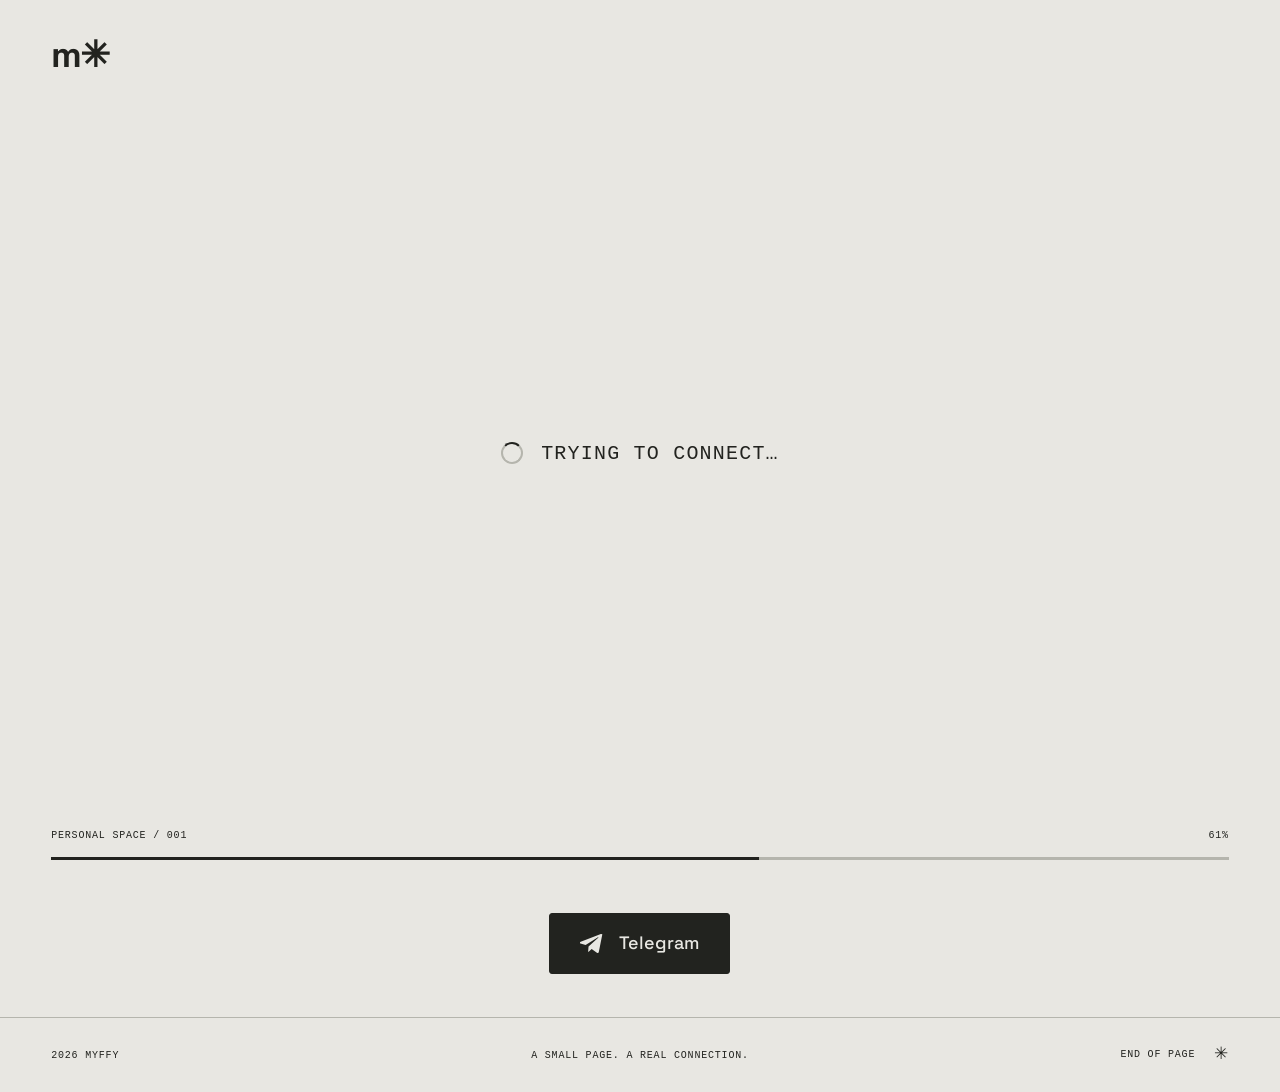
==== index.html @ f7ed91ac "upload all files" ====
<!doctype html>
<html lang="en">
	<head>
		<meta charset="utf-8" />
		<meta name="viewport" content="width=device-width, initial-scale=1" />
		<meta name="theme-color" content="#e8e7e2" />
		<meta
			name="description"
			content="myffy — personal digital presence. Get in touch on Telegram."
		/>
		<title>myffy.</title>
		<link
			rel="icon"
			href="data:image/svg+xml,%3Csvg xmlns='http://www.w3.org/2000/svg' viewBox='0 0 100 100'%3E%3Crect width='100' height='100' fill='%23191919'/%3E%3Ctext x='14' y='75' fill='%23eee' font-size='85' font-family='Arial'%3Em%3C/text%3E%3C/svg%3E"
		/>
		<link
			rel="preload"
			href="fonts/SpaceGrotesk-Variable.ttf"
			as="font"
			type="font/ttf"
			crossorigin
		/>
		<link rel="stylesheet" href="common.css" />
		<link rel="stylesheet" href="style.css" />
		<script src="theme.js"></script>
		<script src="loader.js"></script>
		<script src="script.js" defer></script>
	</head>
	<body>
		<iframe
			class="loading-frame"
			id="loading-frame"
			src="loading.html"
			title="Connecting to personal space"
		></iframe>
		<header>
			<a class="wordmark" href="./" aria-label="myffy — home"
				>m<span>✳</span></a
			>
			<span class="micro header-label">PERSONAL SPACE / 001</span>
			<button
				id="theme"
				class="theme micro"
				aria-label="Toggle color theme"
				aria-pressed="false"
			>
				LIGHT / DARK <span aria-hidden="true">◐</span>
			</button>
		</header>
		<main>
			<div class="intro">
				<span class="availability micro" role="status" aria-live="polite">
					<i class="dot" aria-hidden="true"></i>
					<span id="availability-label">CHECKING STATUS</span>
				</span>
				<span class="schedule micro">ONLINE EVERYDAY 10:00–0:00 MSK</span>
			</div>
			<section class="stage" aria-labelledby="name">
				<h1 id="name">myffy.</h1>
				<div class="side-note micro">SOMEWHERE ON THE INTERNET.</div>
				<figure class="portrait">
					<div class="avatar-circle">
						<img
							src="images/avatar.png"
							alt="myffy avatar with dark hair, black glasses and a black T-shirt"
							fetchpriority="high"
						/>
					</div>
					<figcaption class="micro">FIG. 01 — MYFFY</figcaption>
				</figure>
			</section>
			<section class="contact" aria-label="Get in touch">
				<h2 class="coordinates">
					<span>YOU FOUND ME.</span>
					<span>LET’S STAY IN TOUCH.</span>
				</h2>
				<a
					class="telegram"
					aria-label="Message myffy on Telegram"
					href="https://t.me/myffy"
					target="_blank"
					rel="noopener noreferrer"
				>
					<svg class="telegram-logo" viewBox="0 0 24 24" aria-hidden="true">
						<path
							fill="currentColor"
							d="M21.4 3.3 18.1 20c-.2 1.2-.9 1.5-1.9.9l-5-3.7-2.4 2.3c-.3.3-.5.5-1 .5l.4-5.1 9.3-8.4c.4-.4-.1-.6-.6-.3L5.4 13.4.5 11.9c-1.1-.3-1.1-1.1.2-1.6L20 2.9c.9-.3 1.6.2 1.4.4Z"
						/>
					</svg>
					<span>Telegram</span>
				</a>
			</section>
		</main>
		<footer class="micro">
			<span><span id="year">2026</span> MYFFY</span>
			<span class="footer-center">A SMALL PAGE. A REAL CONNECTION.</span>
			<span>END OF PAGE <span aria-hidden="true">✳</span></span>
		</footer>
	</body>
</html>
---- common.css ----
@font-face {
  font-family:Local;
  src:local("Helvetica Neue");
}
@font-face {
  font-family:"Space Grotesk";
  src:url("fonts/SpaceGrotesk-Variable.ttf") format("truetype");
  font-style:normal;
  font-weight:300 700;
  font-display:swap;
}
* {
  box-sizing:border-box;
}
:root {
  --bg:#e8e7e2;
  --ink:#22231f;
  --line:#b5b5ad;
  --soft:#66685e;
  --gutter:clamp(20px,4vw,64px);
}
body {
  margin:0;
  background:var(--bg);
  color:var(--ink);
  font-family:Local,Arial,sans-serif;
  transition:background .3s,color .3s;
}
:root.dark {
  --bg:#22231f;
  --ink:#e8e7e2;
  --line:#5d5f54;
  --soft:#bbbdb0;
}
a {
  color:inherit;
  text-decoration:none;
}
button {
  font:inherit;
  color:inherit;
  cursor:pointer;
}
button:focus-visible,a:focus-visible {
  outline:3px solid var(--ink);
  outline-offset:6px;
}
.micro {
  font-family:"Courier New",monospace;
  font-size:10px;
  line-height:1.5;
  letter-spacing:.08em;
}
---- style.css ----
body.is-online {
  --status-color:#48c774;
  --status-glow:#48c77455;
}
body.is-offline {
  --status-color:#ef5350;
  --status-glow:#ef535055;
}
header,main,footer {
  width:100%;
  max-width:1600px;
  margin-inline:auto;
}
header {
  min-height:88px;
  padding:16px var(--gutter);
  display:grid;
  grid-template-columns:1fr auto 1fr;
  align-items:center;
  gap:16px;
  border-bottom:1px solid var(--line);
}
.wordmark {
  justify-self:start;
  font-family:"Space Grotesk",Arial,sans-serif;
  font-synthesis:none;
  font-weight:700;
  font-size:43px;
  letter-spacing:-5px;
  line-height:1;
}
.wordmark span {
  font-size:20px;
  vertical-align:top;
  display:inline-block;
  margin:5px 0 0 5px;
  letter-spacing:0;
}
.header-label {
  text-align:center;
}
.theme {
  justify-self:end;
  display:inline-flex;
  align-items:center;
  gap:16px;
  min-height:44px;
  background:none;
  border:0;
  padding:8px 0;
  white-space:nowrap;
}
.theme span {
  font-size:19px;
}
.intro {
  display:flex;
  align-items:center;
  justify-content:space-between;
  gap:12px 24px;
  flex-wrap:wrap;
  margin:24px var(--gutter) 0;
}
.availability {
  display:inline-flex;
  align-items:center;
  gap:9px;
}
.dot {
  display:inline-block;
  width:6px;
  height:6px;
  flex-shrink:0;
  border-radius:50%;
  background:var(--soft);
}
body.is-online .dot,body.is-offline .dot {
  background:var(--status-color);
  box-shadow:0 0 5px var(--status-glow),0 0 12px var(--status-glow);
}
.schedule {
  color:var(--soft);
}
.stage {
  position:relative;
  margin:0 var(--gutter);
  display:grid;
  grid-template-columns:minmax(0,1fr);
  justify-items:center;
  gap:30px;
  padding:40px 0 44px;
}
.stage h1 {
  margin:0;
  font-family:"Space Grotesk",Arial,sans-serif;
  font-synthesis:none;
  font-size:clamp(72px,9vw,112px);
  font-weight:700;
  letter-spacing:-.065em;
  line-height:1.05;
  text-align:center;
}
.side-note {
  position:absolute;
  right:0;
  top:50%;
  writing-mode:vertical-rl;
  transform:translateY(-50%);
}
.portrait {
  width:clamp(240px,26vw,320px);
  max-width:78%;
  margin:0;
}
.avatar-circle {
  width:100%;
  aspect-ratio:1;
  border-radius:50%;
  overflow:hidden;
  background:#fff;
  isolation:isolate;
}
body.is-online .avatar-circle,body.is-offline .avatar-circle {
  outline:2px solid var(--status-color);
  box-shadow:0 0 18px var(--status-glow),0 12px 28px -16px #00000040;
}
.avatar-circle img {
  display:block;
  width:100%;
  height:100%;
  object-fit:contain;
  object-position:center;
  transform:translateY(7%) scale(1.04);
}
.portrait figcaption {
  margin-top:18px;
  color:var(--soft);
  text-align:center;
}
.contact {
  margin:0 var(--gutter);
  padding:34px 0 44px;
  border-top:1px solid var(--ink);
  display:flex;
  flex-direction:column;
  align-items:center;
  gap:30px;
  container-type:inline-size;
}
.coordinates {
  width:100%;
  margin:0;
  font-family:"Space Grotesk",Arial,sans-serif;
  font-synthesis:none;
  font-size:clamp(24px,4.8vw,64px);
  font-size:clamp(24px,5.2cqw,64px);
  font-weight:600;
  letter-spacing:-.055em;
  line-height:1.06;
  text-align:center;
}
.coordinates span {
  display:block;
  white-space:nowrap;
}
.telegram {
  display:inline-flex;
  align-items:center;
  justify-content:center;
  gap:14px;
  min-height:60px;
  padding:17px 30px;
  border:1px solid var(--ink);
  border-radius:3px;
  background:var(--ink);
  color:var(--bg);
  font-family:"Space Grotesk",Arial,sans-serif;
  font-size:18px;
  line-height:1;
  font-weight:500;
  position:relative;
  isolation:isolate;
  transform-origin:center bottom;
  transition:transform .22s cubic-bezier(.2,.8,.2,1);
}
.telegram-logo {
  width:25px;
  height:25px;
  flex-shrink:0;
}
/* Opacity keeps the glow smooth while the button scales. */
.telegram::before {
  content:"";
  position:absolute;
  inset:-1px;
  border:1px solid #229ed9;
  border-radius:inherit;
  box-shadow:0 0 0 2px #229ed966,0 0 20px #229ed9aa,0 0 45px #229ed966;
  opacity:0;
  pointer-events:none;
  transition:opacity .16s ease-out;
}
.telegram:hover::before,.telegram:focus-visible::before {
  opacity:1;
}
footer {
  border-top:1px solid var(--line);
  padding:24px var(--gutter);
  display:grid;
  grid-template-columns:1fr auto 1fr;
  align-items:center;
  gap:16px;
}
footer>span:first-child {
  justify-self:start;
  white-space:nowrap;
}
.footer-center {
  text-align:center;
}
footer>span:last-child {
  justify-self:end;
  text-align:right;
  white-space:nowrap;
}
footer>span:last-child span {
  display:inline-block;
  font-size:17px;
  margin-left:12px;
  vertical-align:middle;
}
@media(max-width:850px) {
  .footer-center {
    display:none;
  }
  footer {
    grid-template-columns:1fr 1fr;
  }
}
@media(max-width:520px) {
  header {
    min-height:72px;
    gap:8px;
  }
  .header-label {
    font-size:8px;
    letter-spacing:.025em;
  }
  .wordmark {
    font-size:34px;
  }
  .wordmark span {
    font-size:17px;
    margin-top:3px;
  }
  .theme {
    font-size:8px;
    gap:6px;
  }
  .intro {
    margin-top:20px;
    gap:10px;
  }
  .schedule {
    font-size:8px;
    letter-spacing:.025em;
  }
  .stage {
    padding:30px 0 34px;
    gap:24px;
  }
  .stage h1 {
    font-size:clamp(64px,20vw,96px);
  }
  .portrait {
    width:240px;
    max-width:78%;
  }
  .portrait figcaption {
    margin-top:16px;
  }
  .side-note {
    font-size:8px;
  }
  .contact {
    padding:26px 0 32px;
    gap:24px;
  }
  .telegram {
    min-height:56px;
    padding:15px 24px;
    font-size:16px;
  }
  footer {
    font-size:8px;
    padding-top:20px;
    padding-bottom:max(20px,env(safe-area-inset-bottom));
  }
}
@media(prefers-reduced-motion:no-preference) {
  .portrait {
    animation:arrive .9s ease-out both;
  }
  .stage h1 {
    animation:arrive .8s ease-out both;
  }
  @keyframes arrive {
    from {
      opacity:0;
      transform:translateY(15px);
    }
    to {
      opacity:1;
      transform:translateY(0);
    }
  }
}
@media(prefers-reduced-motion:reduce) {
  .portrait,.stage h1 {
    animation:none;
  }
}
@media(min-width:851px) {
  .availability {
    font-size:14px;
    gap:11px;
  }
  .availability .dot {
    width:8px;
    height:8px;
  }
}
@media(hover:hover) {
  .telegram:hover {
    transform:translateY(-2px) scale(1.05);
  }
  .telegram:active {
    transform:translateY(-1px) scale(1.02);
  }
}
/* Fade the standalone loading page out after connection succeeds. */
.loading-frame {
  display: none;
}
html.is-loading {
  overflow: hidden;
}
.is-loading .loading-frame {
  display: block;
  position: fixed;
  inset: 0;
  width: 100%;
  height: 100dvh;
  border: 0;
  z-index: 100;
  background: var(--bg);
  opacity: 1;
  transition: opacity .35s ease;
}
.is-loading .loading-frame.is-leaving {
  opacity: 0;
  pointer-events: none;
}
/* Match the Telegram button's magnification without making the avatar a link. */
.avatar-circle {
  transform-origin: center bottom;
  transition: transform .22s cubic-bezier(.2,.8,.2,1);
}
@media(hover:hover) {
  .avatar-circle:hover {
    transform: translateY(-2px) scale(1.05);
  }
}
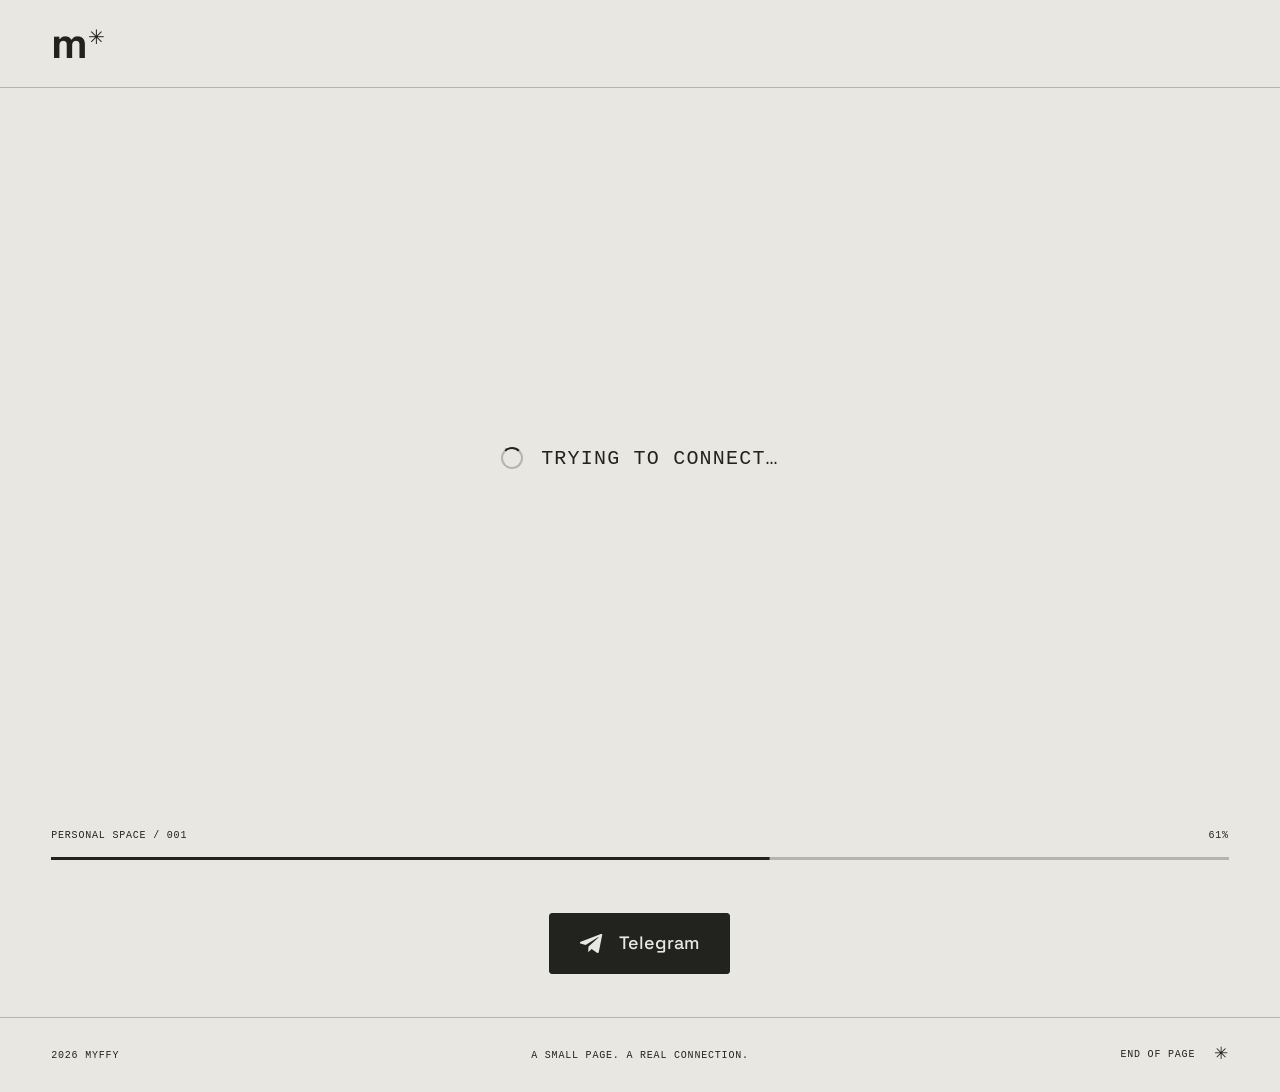
==== commit 1ab5e923: "Unify loading page logo and update project documentation" ====
--- a/index.html
+++ b/index.html
@@ -33,7 +33,7 @@
 			src="loading.html"
 			title="Connecting to personal space"
 		></iframe>
-		<header>
+		<header class="site-header">
 			<a class="wordmark" href="./" aria-label="myffy — home"
 				>m<span>✳</span></a
 			>
--- a/common.css
+++ b/common.css
@@ -51,3 +51,44 @@
   line-height:1.5;
   letter-spacing:.08em;
 }
+.site-header {
+  width:100%;
+  max-width:1600px;
+  margin-inline:auto;
+  min-height:88px;
+  padding:16px var(--gutter);
+  display:grid;
+  grid-template-columns:1fr auto 1fr;
+  align-items:center;
+  gap:16px;
+  border-bottom:1px solid var(--line);
+}
+.wordmark {
+  justify-self:start;
+  font-family:"Space Grotesk",Arial,sans-serif;
+  font-synthesis:none;
+  font-weight:700;
+  font-size:43px;
+  letter-spacing:-5px;
+  line-height:1;
+}
+.wordmark span {
+  font-size:20px;
+  vertical-align:top;
+  display:inline-block;
+  margin:5px 0 0 5px;
+  letter-spacing:0;
+}
+@media(max-width:520px) {
+  .site-header {
+    min-height:72px;
+    gap:8px;
+  }
+  .wordmark {
+    font-size:34px;
+  }
+  .wordmark span {
+    font-size:17px;
+    margin-top:3px;
+  }
+}
--- a/style.css
+++ b/style.css
@@ -10,31 +10,6 @@
   width:100%;
   max-width:1600px;
   margin-inline:auto;
-}
-header {
-  min-height:88px;
-  padding:16px var(--gutter);
-  display:grid;
-  grid-template-columns:1fr auto 1fr;
-  align-items:center;
-  gap:16px;
-  border-bottom:1px solid var(--line);
-}
-.wordmark {
-  justify-self:start;
-  font-family:"Space Grotesk",Arial,sans-serif;
-  font-synthesis:none;
-  font-weight:700;
-  font-size:43px;
-  letter-spacing:-5px;
-  line-height:1;
-}
-.wordmark span {
-  font-size:20px;
-  vertical-align:top;
-  display:inline-block;
-  margin:5px 0 0 5px;
-  letter-spacing:0;
 }
 .header-label {
   text-align:center;
@@ -238,20 +213,9 @@
   }
 }
 @media(max-width:520px) {
-  header {
-    min-height:72px;
-    gap:8px;
-  }
   .header-label {
     font-size:8px;
     letter-spacing:.025em;
-  }
-  .wordmark {
-    font-size:34px;
-  }
-  .wordmark span {
-    font-size:17px;
-    margin-top:3px;
   }
   .theme {
     font-size:8px;
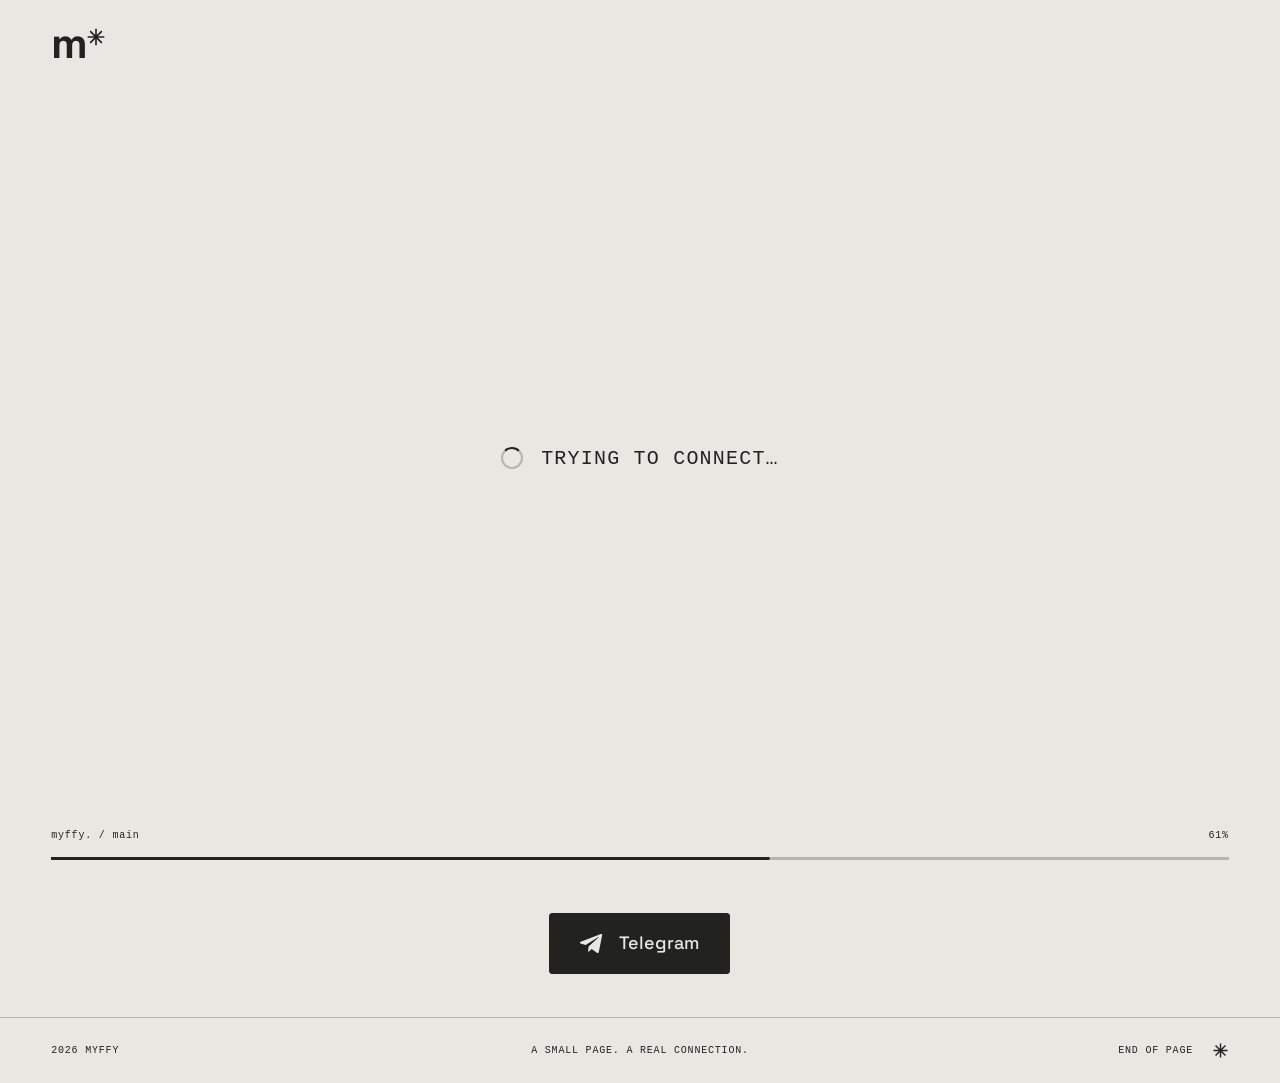
==== commit e11e90ca: "Match logo layout across pages and render stars as SVG" ====
--- a/index.html
+++ b/index.html
@@ -35,9 +35,21 @@
 		></iframe>
 		<header class="site-header">
 			<a class="wordmark" href="./" aria-label="myffy — home"
-				>m<span>✳</span></a
-			>
-			<span class="micro header-label">PERSONAL SPACE / 001</span>
+				><span class="wordmark-letter">m</span
+				><svg
+					class="wordmark-star"
+					viewBox="0 0 24 24"
+					aria-hidden="true"
+					focusable="false"
+				>
+					<path
+						d="M12 2v20M2 12h20M5 5l14 14M5 19 19 5"
+						fill="none"
+						stroke="currentColor"
+						stroke-width="2"
+					/></svg
+			></a>
+			<span class="micro header-label">myffy. / contacts</span>
 			<button
 				id="theme"
 				class="theme micro"
@@ -66,7 +78,7 @@
 							fetchpriority="high"
 						/>
 					</div>
-					<figcaption class="micro">FIG. 01 — MYFFY</figcaption>
+					<figcaption class="micro">fig. 01 — myffy</figcaption>
 				</figure>
 			</section>
 			<section class="contact" aria-label="Get in touch">
@@ -94,7 +106,22 @@
 		<footer class="micro">
 			<span><span id="year">2026</span> MYFFY</span>
 			<span class="footer-center">A SMALL PAGE. A REAL CONNECTION.</span>
-			<span>END OF PAGE <span aria-hidden="true">✳</span></span>
+			<span
+				>END OF PAGE
+				<span aria-hidden="true"
+					><svg
+						class="footer-star"
+						viewBox="0 0 24 24"
+						aria-hidden="true"
+						focusable="false"
+					>
+						<path
+							d="M12 2v20M2 12h20M5 5l14 14M5 19 19 5"
+							fill="none"
+							stroke="currentColor"
+							stroke-width="2"
+						/></svg></span
+			></span>
 		</footer>
 	</body>
 </html>
--- a/common.css
+++ b/common.css
@@ -55,6 +55,7 @@
   width:100%;
   max-width:1600px;
   margin-inline:auto;
+  height:88px;
   min-height:88px;
   padding:16px var(--gutter);
   display:grid;
@@ -64,31 +65,44 @@
   border-bottom:1px solid var(--line);
 }
 .wordmark {
+  position:relative;
+  display:block;
   justify-self:start;
+  width:55px;
+  height:43px;
   font-family:"Space Grotesk",Arial,sans-serif;
   font-synthesis:none;
   font-weight:700;
   font-size:43px;
   letter-spacing:-5px;
-  line-height:1;
+  line-height:43px;
 }
-.wordmark span {
-  font-size:20px;
-  vertical-align:top;
-  display:inline-block;
-  margin:5px 0 0 5px;
-  letter-spacing:0;
+.wordmark-letter {
+  display:block;
+}
+.wordmark-star {
+  position:absolute;
+  top:5px;
+  right:0;
+  display:block;
+  width:20px;
+  height:20px;
 }
 @media(max-width:520px) {
   .site-header {
-    min-height:72px;
+    height:77px;
+    min-height:77px;
     gap:8px;
   }
   .wordmark {
+    width:46px;
+    height:34px;
     font-size:34px;
+    line-height:34px;
   }
-  .wordmark span {
-    font-size:17px;
-    margin-top:3px;
+  .wordmark-star {
+    width:17px;
+    height:17px;
+    top:3px;
   }
 }
--- a/style.css
+++ b/style.css
@@ -335,3 +335,9 @@
     transform: translateY(-2px) scale(1.05);
   }
 }
+
+.footer-star {
+  display:block;
+  width:17px;
+  height:17px;
+}
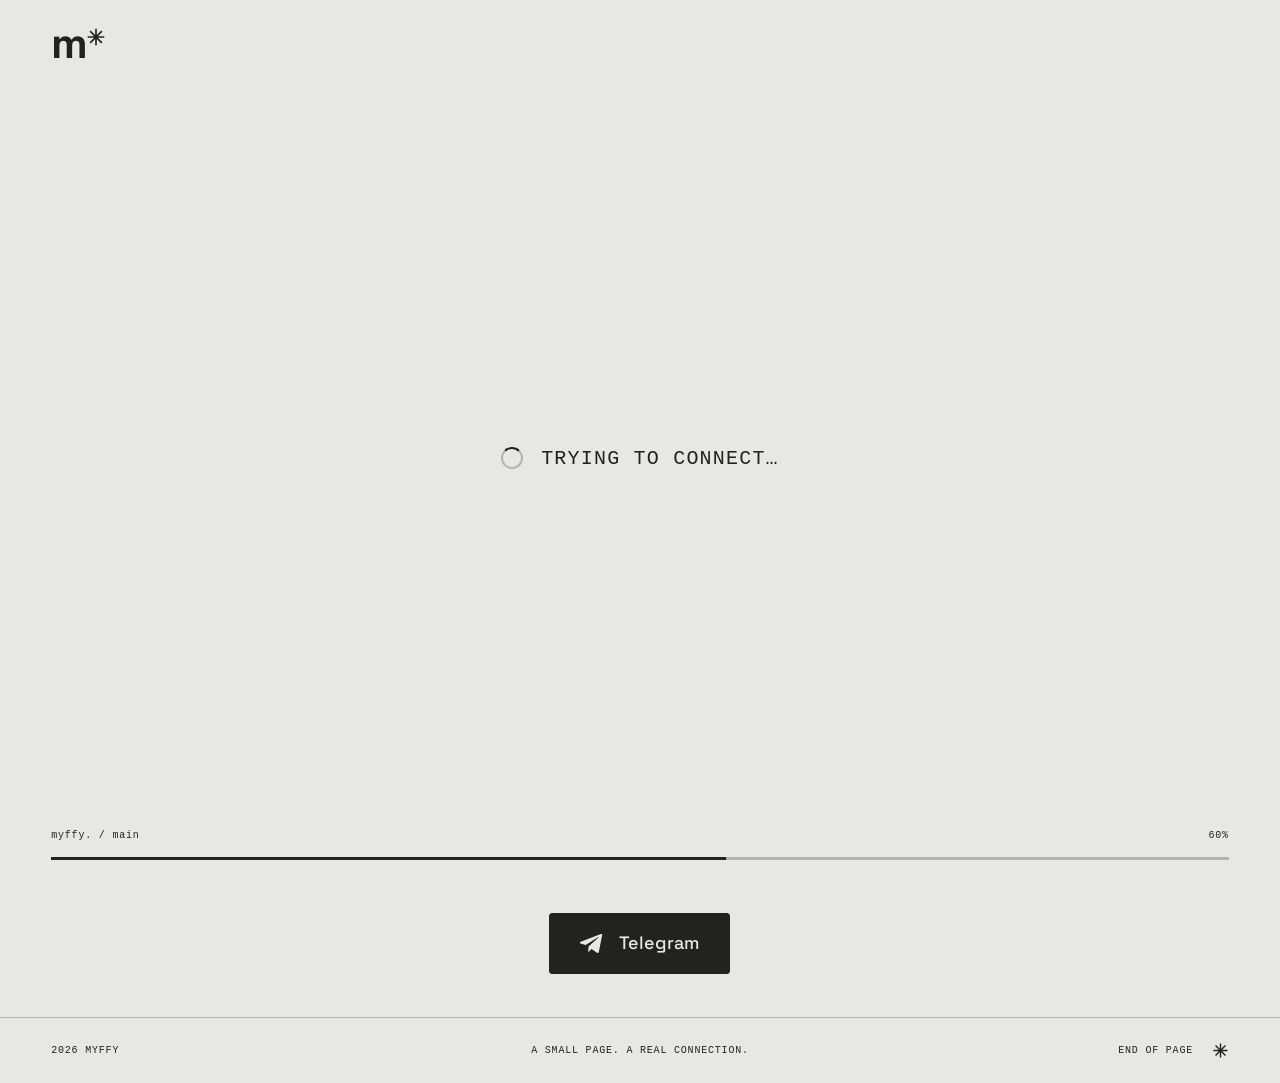
==== commit 02de5a2f: "code: change descriptionof site" ====
--- a/index.html
+++ b/index.html
@@ -4,10 +4,7 @@
 		<meta charset="utf-8" />
 		<meta name="viewport" content="width=device-width, initial-scale=1" />
 		<meta name="theme-color" content="#e8e7e2" />
-		<meta
-			name="description"
-			content="myffy — personal digital presence. Get in touch on Telegram."
-		/>
+		<meta name="description" content="myffy. - somwhere on the internet" />
 		<title>myffy.</title>
 		<link
 			rel="icon"
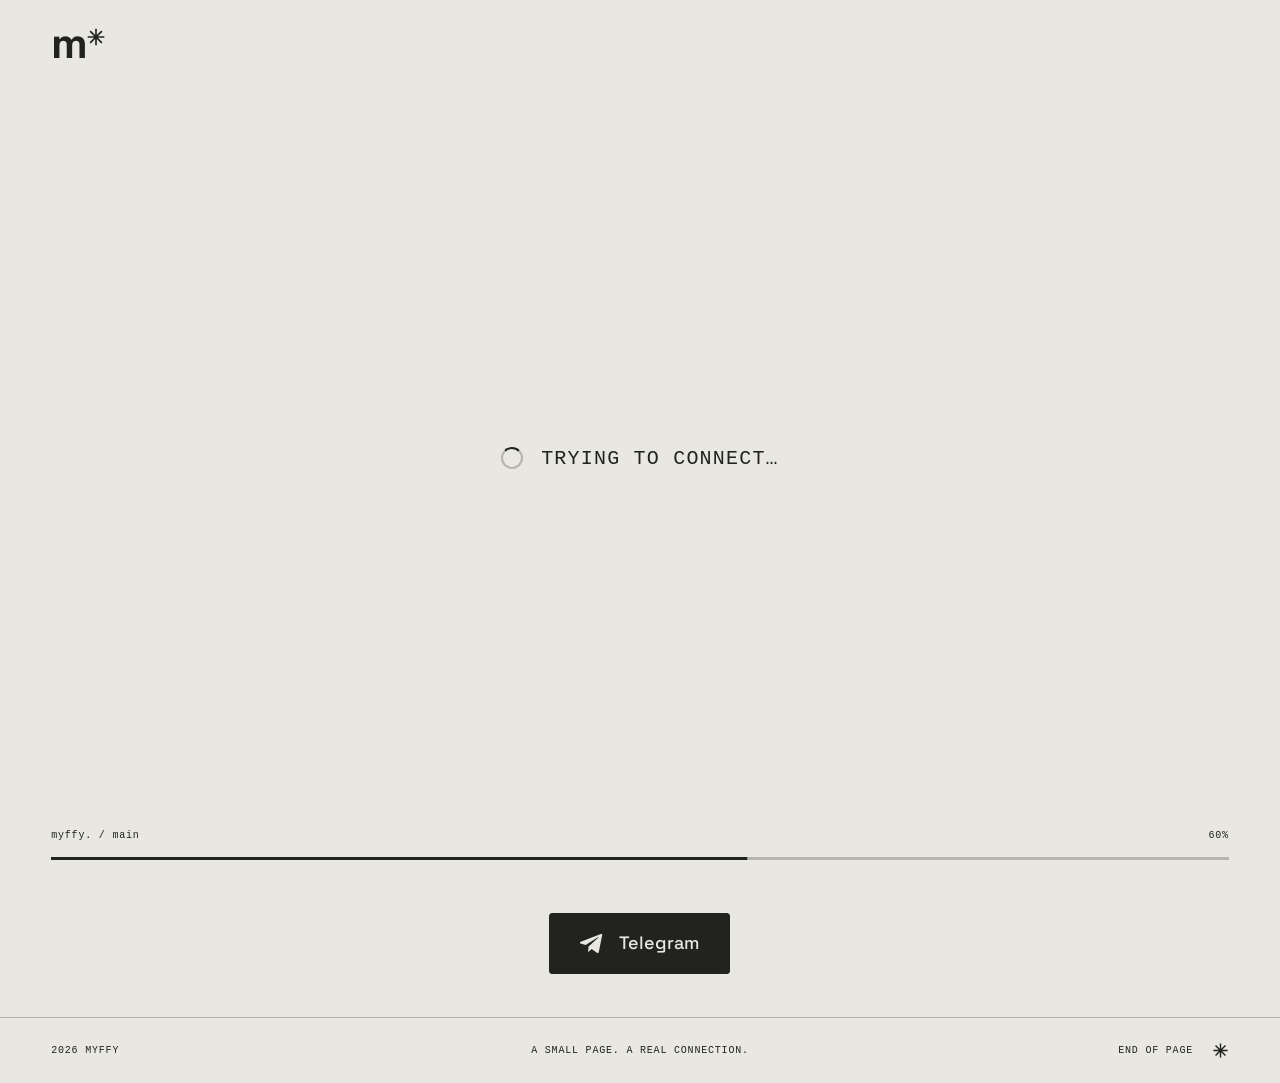
==== commit 0cbbfba8: "code: change preview in telegram" ====
--- a/index.html
+++ b/index.html
@@ -4,8 +4,8 @@
 		<meta charset="utf-8" />
 		<meta name="viewport" content="width=device-width, initial-scale=1" />
 		<meta name="theme-color" content="#e8e7e2" />
-		<meta name="description" content="myffy. - somwhere on the internet" />
-		<title>myffy.</title>
+		<title>myffy. - somwhere on the internet</title>
+		<meta property="og:title" content="myffy. - somwhere on the internet" />
 		<link
 			rel="icon"
 			href="data:image/svg+xml,%3Csvg xmlns='http://www.w3.org/2000/svg' viewBox='0 0 100 100'%3E%3Crect width='100' height='100' fill='%23191919'/%3E%3Ctext x='14' y='75' fill='%23eee' font-size='85' font-family='Arial'%3Em%3C/text%3E%3C/svg%3E"
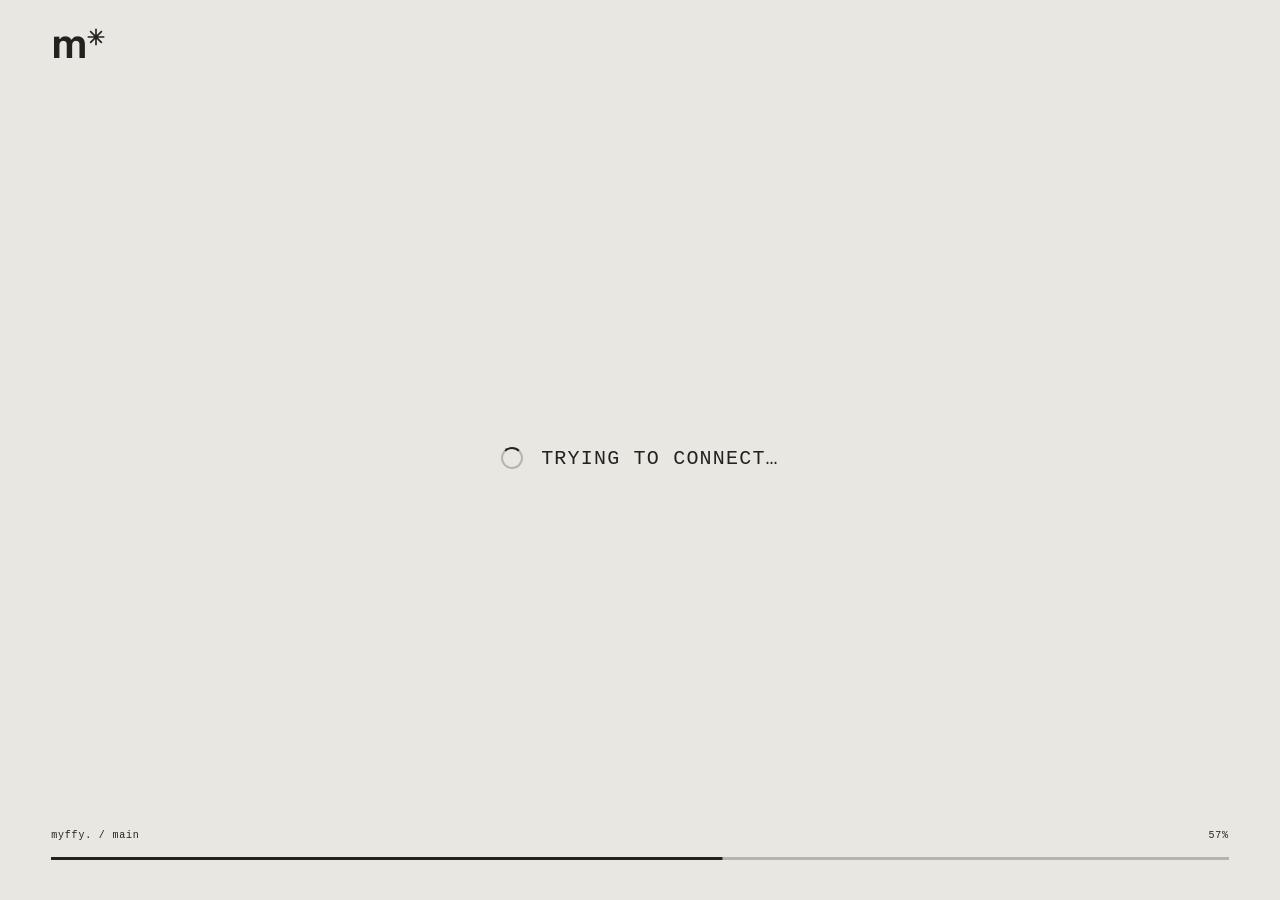
==== commit 0f29c26c: "Hide main layout during loading and refresh cached loader styles" ====
--- a/index.html
+++ b/index.html
@@ -18,7 +18,7 @@
 			crossorigin
 		/>
 		<link rel="stylesheet" href="common.css" />
-		<link rel="stylesheet" href="style.css" />
+		<link rel="stylesheet" href="style.css?v=20261013-2" />
 		<script src="theme.js"></script>
 		<script src="loader.js"></script>
 		<script src="script.js" defer></script>
@@ -27,7 +27,7 @@
 		<iframe
 			class="loading-frame"
 			id="loading-frame"
-			src="loading.html"
+			src="loading.html?v=20261013-2"
 			title="Connecting to personal space"
 		></iframe>
 		<header class="site-header">
--- a/style.css
+++ b/style.css
@@ -309,11 +309,18 @@
 html.is-loading {
   overflow: hidden;
 }
+/* Keep page content hidden even when a WebView miscalculates the overlay height. */
+html.is-loading body > header,
+html.is-loading body > main,
+html.is-loading body > footer {
+  display: none;
+}
 .is-loading .loading-frame {
   display: block;
   position: fixed;
   inset: 0;
   width: 100%;
+  height: 100vh;
   height: 100dvh;
   border: 0;
   z-index: 100;
